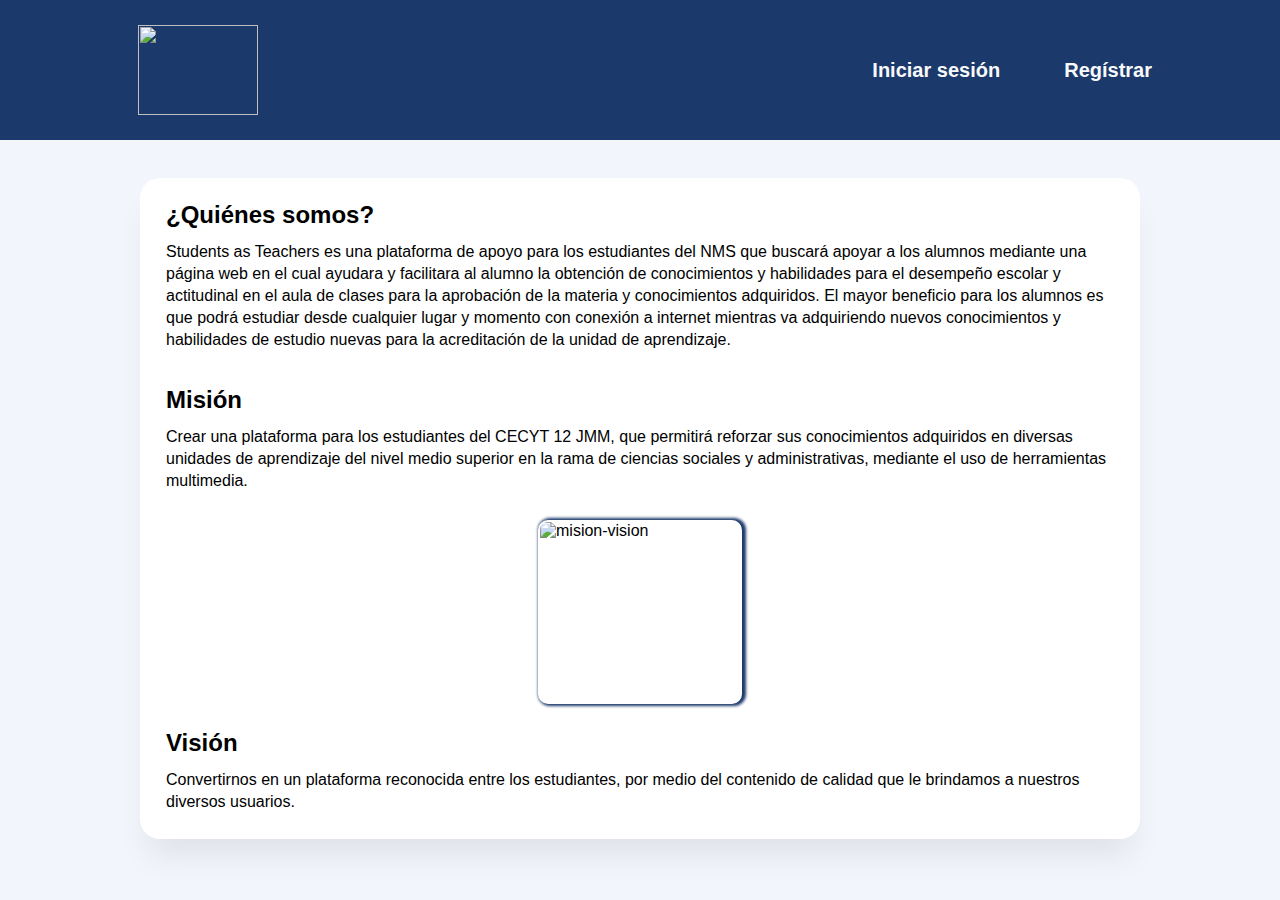
==== index.html @ b9a188e6 "Add files via upload" ====
<!DOCTYPE html>
<html>
<head>
	<meta charset="utf-8">
	<meta name="viewport" content="width=device-width, initial-scale=1">
	<link rel="icon" href="images/favicon.png">
	<link rel="stylesheet" type="text/css" href="styles/main.css">
	<link rel="stylesheet" type="text/css" href="styles/header.css">
	<title>Inicio</title>
</head>
<body>
	<header>
		<input type="checkbox" id="btn-menu" class="checkbox">
		<div class="conteiner" id="conteiner">
			<label for="btn-menu" class="toggle">
				<img src="images/menu.svg" class="menu">
				<img src="images/close.svg" class="close">
			</label>
			<div class="logo"><img src="images/logo.svg"></div>
			<nav>
				<ul class="list-items">
					<li><a href="login.html">Iniciar sesión</a></li>
					<li><a href="signup.html">Regístrar</a></li>
				</ul>
			</nav>
		</div>
	</header>
	<br/>
	<section>
			<article>

				<h2>¿Quiénes somos?</h2>
				<p>
					Students as Teachers es una plataforma de apoyo para los estudiantes del NMS que buscará apoyar a los alumnos mediante una página web en el cual ayudara y facilitara al alumno la obtención de conocimientos y habilidades para el desempeño escolar y actitudinal en el aula de clases para la aprobación de la materia y conocimientos adquiridos.
					El mayor beneficio para los alumnos es que podrá estudiar desde cualquier lugar y momento con conexión a internet mientras va adquiriendo nuevos conocimientos y habilidades de estudio nuevas para la acreditación de la unidad de aprendizaje.
				</p>	
				<br/>
				<h2>Misión</h2>
				
 				<p>Crear una plataforma para los estudiantes del CECYT 12 JMM, que permitirá reforzar sus conocimientos adquiridos en diversas unidades de aprendizaje del nivel medio superior en la rama de ciencias sociales y administrativas, mediante el uso de herramientas multimedia.</p><br/>

 				<div class="main-conteiner-img">
 					<img src="images/mision_vision.png" alt="mision-vision" class="main-img">
 				</div>

				<br/>
				<h2>Visión</h2>
 
				<p>Convertirnos en un plataforma reconocida entre los estudiantes, por medio del contenido de calidad 
				que le brindamos a nuestros diversos usuarios. </p>
				
			</article>
	</section>
</body>
</html>
---- styles/main.css ----
body {
	background-color: #F3F5FC;
}
section {
	color: black;
	width:90%;
	max-width:1000px;
	margin:20px auto;
	border-radius: 20px;
	padding: 16px;
	font-family: Roboto,"Open Sans",sans-serif;
	box-sizing: border-box;
	background-color: white;
	box-shadow: 0px 24px 32px -8px rgba(0, 0, 0, 0.08);
	display: flex;
}
section h2, p {
	margin: 5px;
	padding: 5px;
	line-height: 22px;
}
.main-conteiner-img {
	display: flex;
}
.main-img {
	border-radius: 10px;
	width: 200px;
	height: 180px;
	display: block;
	margin:auto;
	padding: 2px 2px 2px 2px;
	display:block; 
	box-shadow: 2px 0px 3px 2px #1b396a;
}
@media only screen and (max-width: 560px) {
	.integral-img {
	width: 200px;
	border-radius: 10px;
	}
}
---- styles/header.css ----
:root {
	--primary: #1b396a;
	--guinda:  #5b262e;
	--blanco:  #f8f9fa;
	--yellowgreen:  #9ACD30;
} 
* {
	margin: 0;
	padding: 0;
	border: 0;
}
header {
    padding: 20px 0;
	background-color: var(--primary);
	font-family: Roboto,"Open Sans",sans-serif;
}
.conteiner{
	/*position: relative;*/
    width: 80%;
    margin: 0 auto;
    display: flex;
    flex-direction: row;
    align-items: center;
    justify-content: space-between;
    box-sizing: border-box;
}
.title {
	display: flex;
	place-self: center;
	margin: 0 auto;
	padding-right: 2rem;
}
.title h1 {
	background-color: transparent;
	color: var(--blanco);
	text-shadow: 6px 4px 4px var(--guinda);
}
nav{
    /*position: absolute;
    top: 40%;
    right: 0;*/
}
nav .list-items {
	display: flex;
	gap: 64px;
	align-items: center;
}
nav li{
	display: block;
     
}

nav a {
    font-weight: bold;
    font-size: 20px;
    text-decoration: none;
    color: var(--blanco);
}
nav a:hover {
	text-decoration: none;
	cursor: pointer;
	color: var(--yellowgreen);
}
.logo {
	height: 100px;
	width: 140px;
	box-sizing: border-box;
	display: flex;
	justify-content: center;
	align-items: center;
}
.logo img{
	width: 120px;
	height: 90px;
}
.menu, .close {
	height: 50px;
	width: 50px;
	filter: invert(100%);
}
.toggle {
	display: none;
}
.checkbox {
	display: none;
}
@media only screen and (max-width: 640px) {
	.conteiner {
		border-bottom: 1px solid gray;
		transition: 0.2s;
	}
	header {
		box-sizing: border-box;
	}
	nav {
		position: absolute;
		top: 100px;
		left: 33%;
		right: 30%;
	}
	nav .list-items {
		gap: 1.7rem;
		margin-bottom: 1rem;
	}
	.list-items {
		display: flex;
		flex-direction: column;
		box-sizing: border-box;
	}
	.list-items li {
		display: none;
		margin: 0;
		transition: 0.8s;
	}
	.toggle {
		display: block;
		cursor: pointer;
		position: absolute;
		right: 0;
		margin-right: 60px;
	}
	.toggle .close {
		display: none;
		transition: 0.8s;
	}
	.title {
		display: block;
		place-self: center;
		margin: 0 auto;
		padding: 0px;
	}
	.title h1 {
		background-color: transparent;
		color: var(--blanco);
		text-shadow: 6px 4px 4px var(--guinda);
		text-align: center;
	}
	.logo {
		margin-right: 0px;
		display: block;
		left: 0;
	}
	.checkbox:checked ~ div.conteiner ul.list-items li {
		display: block;
	}
	.checkbox:checked ~ div.conteiner label.toggle .close {
		display: block;
	}
	.checkbox:checked ~ div.conteiner label.toggle .menu {
		display: none;
	}
	.checkbox:checked ~ nav ul.list-items li {
		display: block;
		transition: 0.8s;
	}
	.checkbox:checked ~ #conteiner {
		padding-bottom: 80px;
		transition: 0.2s;
	}

}
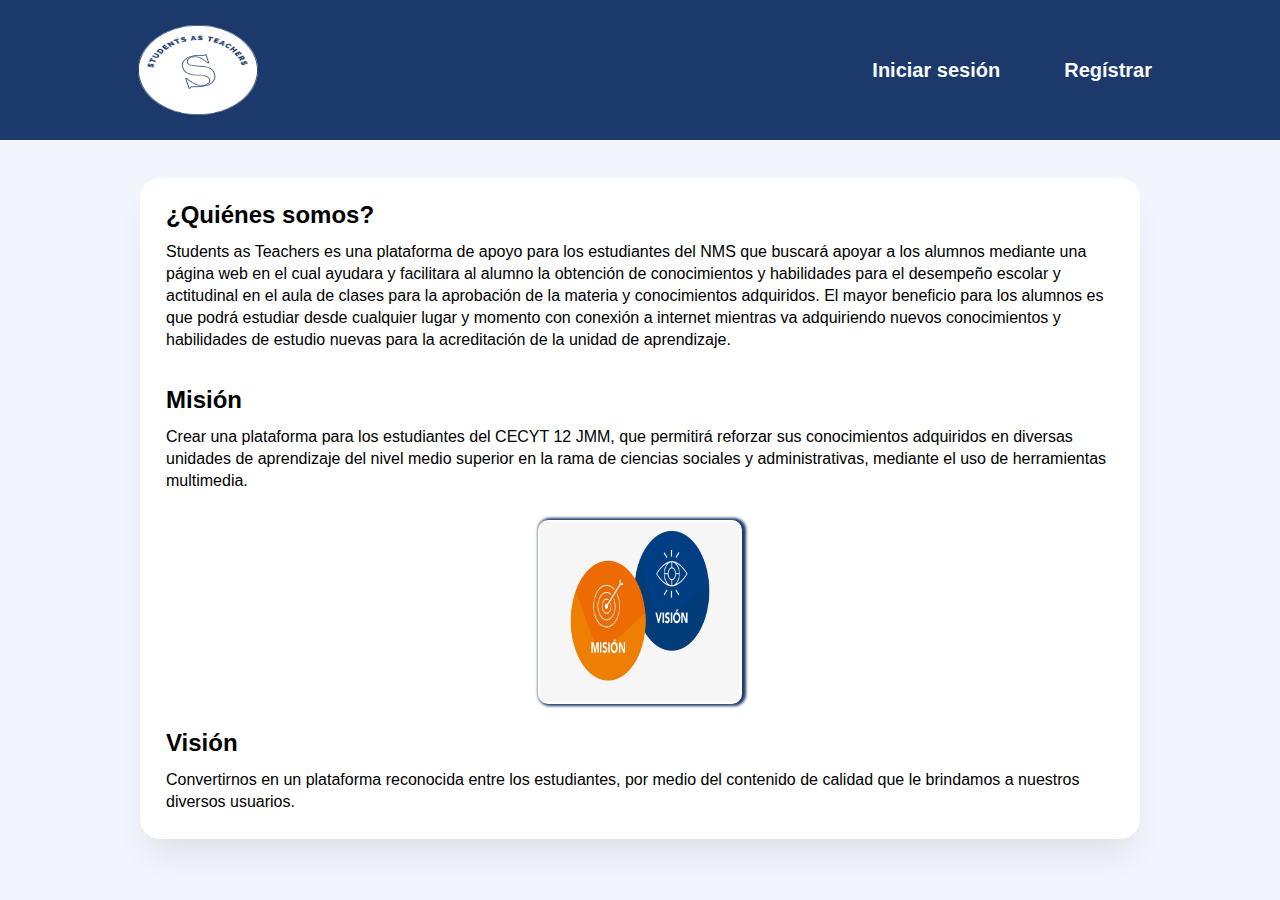
==== commit 725c1987: "agregar logo y pantalla de asignaturas" ====
--- a/index.html
+++ b/index.html
@@ -3,7 +3,7 @@
 <head>
 	<meta charset="utf-8">
 	<meta name="viewport" content="width=device-width, initial-scale=1">
-	<link rel="icon" href="images/favicon.png">
+	<link rel="icon" href="images/logo.png" class="logo">
 	<link rel="stylesheet" type="text/css" href="styles/main.css">
 	<link rel="stylesheet" type="text/css" href="styles/header.css">
 	<title>Inicio</title>
@@ -16,7 +16,7 @@
 				<img src="images/menu.svg" class="menu">
 				<img src="images/close.svg" class="close">
 			</label>
-			<div class="logo"><img src="images/logo.svg"></div>
+			<div class="logo"><img src="images/logo.png" class="logo"></div>
 			<nav>
 				<ul class="list-items">
 					<li><a href="login.html">Iniciar sesión</a></li>
@@ -40,7 +40,7 @@
  				<p>Crear una plataforma para los estudiantes del CECYT 12 JMM, que permitirá reforzar sus conocimientos adquiridos en diversas unidades de aprendizaje del nivel medio superior en la rama de ciencias sociales y administrativas, mediante el uso de herramientas multimedia.</p><br/>
 
  				<div class="main-conteiner-img">
- 					<img src="images/mision_vision.png" alt="mision-vision" class="main-img">
+ 					<img src="images/mision-vision.jpg" alt="mision-vision" class="main-img">
  				</div>
 
 				<br/>
--- a/styles/header.css
+++ b/styles/header.css
@@ -8,6 +8,11 @@
 	margin: 0;
 	padding: 0;
 	border: 0;
+}
+.logo img {
+	width: 64px;
+	height: 64px;
+	border-radius: 52%;
 }
 header {
     padding: 20px 0;
@@ -34,11 +39,6 @@
 	background-color: transparent;
 	color: var(--blanco);
 	text-shadow: 6px 4px 4px var(--guinda);
-}
-nav{
-    /*position: absolute;
-    top: 40%;
-    right: 0;*/
 }
 nav .list-items {
 	display: flex;
@@ -157,5 +157,4 @@
 		padding-bottom: 80px;
 		transition: 0.2s;
 	}
-
 }